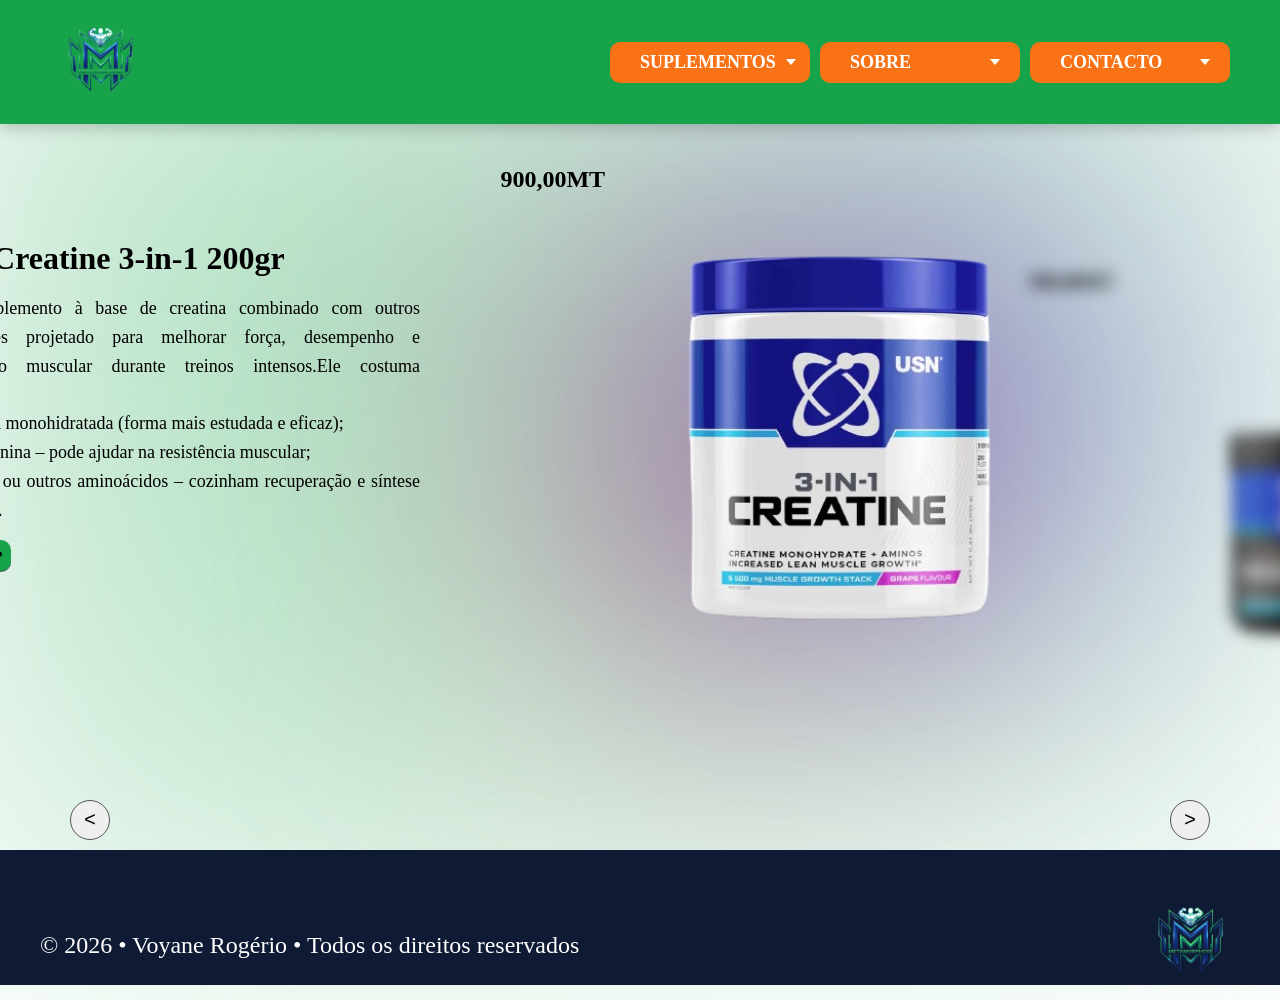
==== creatinas.html @ 6c19fd36 "Criação do website da loja de venda de suplementos METAMORPHOSE" ====
<!DOCTYPE html>
<html lang="en">
<head>
    <meta charset="UTF-8">
    <meta name="viewport" content="width=device-width, initial-scale=1.0">
    <link rel="stylesheet" href="css/style.css">
    <title>Creatinas</title>
</head>
<body>
    <nav class="container">
        <div class="logo">
            <a href="home.html">
                <img src="img/meta_logo-removebg-preview.png" alt="">
            </a>
        </div>
        <div class="menu-toggle" id="menu-toggle">
            <span></span>
            <span></span>
            <span></span>
        </div>
        <div class="dropdown-content" id="nav-menu">
            <button class="btn-back" id="btn-back">
                <img src="./img/arrow-left.png" alt="">
            </button>
            <div class="dropdown">
                <div class="select">
                    <span class="selected">SUPLEMENTOS</span>
                    <div class="caret"></div>
                </div>
                <ul class="menu">
                    <li><a href="hipercalóricos.html">HIPERCALÓRICOS</a></li>
                    <li><a href="proteinas.html">PROTEÍNAS</a></li>
                    <li><a href="creatinas.html">CREATINAS</a></li>
                    <li><a href="vitaminas.html">VITAMINAS</a></li>
                    <li><a href="termogenicos.html">TERMOGÊNICOS</a></li>
                </ul>
            </div>
            <div class="dropdown">
                <div class="select">
                    <span class="selected">SOBRE</span>
                    <div class="caret"></div>
                </div>
                <ul class="menu">
                    <li><a href="sobre.html#quem-somos">QUEM SOMOS</a></li>
                    <li><a href="sobre.html#missao">MISSÃO</a></li>
                    <li><a href="sobre.html#visao">VISÃO</a></li>
                    <li><a href="sobre.html#compromisso">COMPROMISSO</a></li>
                </ul>
            </div>
            <div class="dropdown">
                <div class="select">
                    <span class="selected">CONTACTO</span>
                    <div class="caret"></div>
                </div>
                <ul class="menu">
                    <li><a href="contacto.html">CONTACTO</a></li>
                    <li><a href="contacto.html">WHATSAPP</a></li>
                    
                </ul>
            </div>
        </div>
    </nav>
    <div class="carousel">
        <div class="list">
            <div class="item">
                <img src="img/creatineusn_200gr-removebg-preview.png" class="produto-img" alt="" loading="lazy">
                <p class="produto-preco">900,00MT</p>
                <div class="intro">
                    <div class="title">
                        Creatine Pure 200gr
                    </div>
                    <div class="des">
                        <p>É um suplemento de creatina monohidratada micronizada pura, usado para melhorar desempenho, força e recuperação em treinos intensos.<br/> Principais Benefícios:</p>
                        <ol>
                            <li>Aumenta a energia disponível nos músculos para exercícios curtos e intensos, como séries de musculação;</li>
                            <li>Melhora a força e potência muscular;</li>
                            <li>Pode acelerar a recuperação entre séries e treinos;</li>
                            <li>Facilita a síntese proteica quando combinada com treino e alimentos ricos em proteína.</li>
                        </ol>
                    </div>
                    <button class="seeMore">
                        See more &#8599
                    </button>
                </div>
                <div class="detail">
                    <div class="title">
                        Creatine Pure 200gr
                    </div>
                    <div class="detail-scroll">
                        <div class="des">
                            <p>É um suplemento de creatina monohidratada micronizada pura, usado para melhorar desempenho, força e recuperação em treinos intensos.<br/> Principais Benefícios:</p>
                            <ol>
                                <li>Aumenta a energia disponível nos músculos para exercícios curtos e intensos, como séries de musculação;</li>
                                <li>Melhora a força e potência muscular;</li>
                                <li>Pode acelerar a recuperação entre séries e treinos;</li>
                                <li>Facilita a síntese proteica quando combinada com treino e alimentos ricos em proteína.</li>
                            </ol>
                        </div>
                        <div class="specifications">
                            <div>
                                <h4>Como é usado</h4>
                                <p>Uso diário normal (mais comum):</p>
                                <ol>
                                    <li>3 a 5 gramas por dia;</li>
                                    <li>Misturar em 200–250 ml de água;</li>
                                    <li>Tomar 1 vez ao dia;</li>
                                </ol>
                                <p><strong>Melhor momento:</strong></p>
                                <ol>
                                    <li>Após o treino;</li>
                                    <li>Ou entre refeições para aumentar calorias.</li>
                                </ol>
                            </div>
                            <div>
                                <h4>Fase de carga (opcional)</h4>
                                <p>
                                    Algumas pessoas fazem:
                                </p>
                                <ol>
                                    <li>20 g por dia (dividido em 4 doses de 5 g) por 5–7 dias;</li>
                                </ol>
                                <p>
                                    Depois:
                                </p>
                                <ol>
                                    <li>
                                        3–5 g por dia para manutenção;
                                    </li>
                                </ol>
                            </div>
                            <div>
                                <h4>Importante saber</h4>
                                <ol>
                                    <li>Beba bastante água durante o dia.</li>
                                    <li>Não precisa misturar com açúcar obrigatoriamente.</li>
                                    <li>Pode tomar junto com whey protein.</li>
                                    <li>Não precisa fazer “ciclos” obrigatoriamente.</li>
                                </ol>
                            </div>
                        </div>
                    </div>
                    <div class="checkout">
                        <button onclick="addToCart(this)">Add to Cart</button>
                    </div>
                </div>
            </div>

            <div class="item">
                <img src="img/creatine3in1_200gr-removebg-preview.png" alt=""loading="lazy">
                <p class="produto-preco">900,00MT</p>
                <div class="intro">
                    <div class="title">
                        USN Creatine 3-in-1 200gr
                    </div>
                    <div class="des">
                        <p>É um suplemento à base de creatina combinado com outros ingredientes projetado para melhorar força, desempenho e recuperação muscular durante treinos intensos.Ele costuma combinar:</p>
                        <ol>
                            <li>Creatina monohidratada (forma mais estudada e eficaz);</li>
                            <li>Beta-alanina – pode ajudar na resistência muscular;</li>
                            <li>BCAAs ou outros aminoácidos – cozinham recuperação e síntese proteica.</li>
                        </ol>
                    </div>
                    <button class="seeMore">
                        See more &#8599
                    </button>
                </div>
                <div class="detail">
                    <div class="title">
                        USN Creatine 3-in-1 200gr
                    </div>
                    <div class="detail-scroll">
                        <div class="des">
                        <p>É um suplemento à base de creatina combinado com outros ingredientes projetado para melhorar força, desempenho e recuperação muscular durante treinos intensos.Ele costuma combinar:</p>
                        <ol>
                            <li>Creatina monohidratada (forma mais estudada e eficaz);</li>
                            <li>Beta-alanina – pode ajudar na resistência muscular;</li>
                            <li>BCAAs ou outros aminoácidos – cozinham recuperação e síntese proteica.</li>
                        </ol>
                    </div>
                    <div class="specifications">
                        <div>
                            <h4>Principais efeitos esperados</h4>
                            <ol>
                                <li>Aumento de força e potência;</li>
                                <li>Mais resistência muscular;</li>
                                <li>Recuperação mais rápida;</li>
                                <li>Suporte à massa muscular;</li>
                            </ol>
                        </div>
                        <div>
                            <h4>Como é usado</h4>
                            <p> Dose típica:</p>
                            <ol>
                                <li>1 scoop (~5 g) por dia;</li>
                                <li>Misturar com 200–300 ml de água;</li>
                                <li>Pode tomar a qualquer hora do dia se preferir.</li>
                            </ol>
                        </div>
                        <div>
                            <h4>Importante saber</h4>
                            <ol>
                                <li>Beba bastante água durante o dia — creatina puxa água para os músculos.</li>
                                <li>Não precisa misturar com alimentos açucarados.</li>
                                <li>Pode ser tomada junto com whey ou outras proteínas.</li>
                                <li>Resultados aparecem por consistência no uso + treino adequado.</li>
                            </ol>
                        </div>
                    </div>
                    </div>
                    <div class="checkout">
                        <button onclick="addToCart('Fast Grow Anabolic 4KG', 3750)">Add to Cart</button>
                    </div>
                </div>
            </div>
            <div class="item">
                <img src="img/creatinetransport_650gr-removebg-preview.png" alt=""loading="lazy">
                <p class="produto-preco">900,00MT</p>
                <div class="intro">
                    <div class="title">
                        Creatine Transport 650gr
                    </div>
                    <div class="des">
                        <p>É um suplemento de creatina avançado com carboidratos e aminoácidos projetado para melhorar desempenho muscular, força e energia durante treinos intensos.<br/> Serve para:</p>
                        <ol>
                            <li>Aumentar a força e potência;</li>
                            <li>Melhora desempenho no treino;</li>
                            <li>Recuperação acelerada entre séries;</li>
                            <li>Reposição de energia;</li>
                            <li>Suporte ao ganho de massa magra.</li>
                        </ol>
                    </div>
                    <button class="seeMore">
                        See more &#8599
                    </button>
                </div>
                <div class="detail">
                    <div class="title">
                        Creatine Transport 650gr
                    </div>
                    <div class="detail-scroll">
                        <div class="des">
                       <p>É um suplemento de creatina avançado com carboidratos e aminoácidos projetado para melhorar desempenho muscular, força e energia durante treinos intensos.<br/> Serve para:</p>
                        <ol>
                            <li>Aumentar a força e potência;</li>
                            <li>Melhora desempenho no treino;</li>
                            <li>Recuperação acelerada entre séries;</li>
                            <li>Reposição de energia;</li>
                            <li>Suporte ao ganho de massa magra.</li>
                        </ol>
                    </div>
                    <div class="specifications">
                        <div>
                            <p>Composição típica:</p>
                            <ol>
                                <li>Creatina Monohidratada: forma de creatina muito estudada, ajuda a aumentar a energia armazenada nos músculos;</li>
                                <li>Carboidratos: fornecem energia rápida e podem melhorar o transporte de creatina para os músculos;</li>
                                <li>Aminoácidos (como BCAAs): ajudam na recuperação e síntese de proteína muscular;</li>
                                <li>Eletrólitos e micronutrientes: ajudam com hidratação e função muscular;</li>
                                <li>Aromatizantes e adoçantes: para sabor.</li>
                            </ol>
                        </div>
                        <div>
                            <h4>Como é usado</h4>
                            <ol>
                              
                                <li>2 scoops (~43 g) por dose;</li>
                                <li>Misture com 300–350 ml de água fria;</li>
                               
                            </ol>
                        </div>
                        <div>
                            <h4>Importante saber</h4>
                            <ol>
                                <li>Hidratação - Beba água suficiente durante o dia — creatina “puxa” água para as células musculares.</li>
                                <li>Quem deve ter cuidado 
                                    <br/>Pessoas com problemas renais ou hepáticos devem consultar um médico antes de usar;<br/>
                                    Se já faz uso de medicamentos, confirme com um profissional de saúde.</li>
                            </ol>
                        </div>
                    </div>
                    </div>
                    <div class="checkout">
                        <button>ADD TO CART</button>
                    </div>
                </div>
            </div>
            <div class="item">
                <img src="img/creatinenutritech_300gr-removebg-preview.png" alt=""loading="lazy">
                <p class="produto-preco">1400,00MT</p>
                <div class="intro">
                    <div class="title">
                        Nutritech Creatine Monohydrate 300gr
                    </div>
                    <div class="des">
                        <p>É um suplemento de creatina monohidratada usado por pessoas que treinam regularmente e querem melhorar força e desempenho. Serve para:</p>
                        <ol>
                            <li>Aumentar força e potência muscular – ajuda a produzir energia rápida em exercícios intensos;</li>
                            <li>Melhora desempenho em treinos curtos e explosivos (como séries de musculação) ao elevar os níveis de fosfocreatina nos músculos;</li>
                            <li>Acelera recuperação entre séries e treinos pesados;</li>
                            <li>Apoia aumento de massa magra quando combinado com dieta e treino adequado;</li>
                            <li>Pode aumentar resistência e explosão muscular em atividades intensas.</li>
                        </ol>
                    </div>
                    <button class="seeMore">
                        See more &#8599
                    </button>
                </div>
                <div class="detail">
                    <div class="title">
                        Nutritech Creatine Monohydrate 300gr
                    </div>
                    <div class="detail-scroll">
                        <div class="des">
                             <p>É um suplemento de creatina monohidratada usado por pessoas que treinam regularmente e querem melhorar força e desempenho. Serve para:</p>
                            <ol>
                                <li>Aumentar força e potência muscular – ajuda a produzir energia rápida em exercícios intensos;</li>
                                <li>Melhora desempenho em treinos curtos e explosivos (como séries de musculação) ao elevar os níveis de fosfocreatina nos músculos;</li>
                                <li>Acelera recuperação entre séries e treinos pesados;</li>
                                <li>Apoia aumento de massa magra quando combinado com dieta e treino adequado;</li>
                                <li>Pode aumentar resistência e explosão muscular em atividades intensas.</li>
                            </ol>
                        </div>
                        <div class="specifications">
                            <div>
                                <h4>Composição Típica</h4>
                                <ol>
                                    <li>Creatina Monohidratada micronizada (~5 g por porção) — forma de creatina muito estudada, dissolução rápida em água e fácil absorção pelo corpo;</li>
                                    <li>Sem sabor (sem açúcares, sem carboidratos e quase sem calorias);</li>
                                </ol>
                            </div>
                            <div>
                                <h4>Como é usado</h4>
                                <ol>
                                
                                    <li>1 scoop (~5 g) por dia — geralmente 1 a 2 vezes por dia se estiver fazendo carga ou manutenção;</li>
                                </ol>
                                <p>Saturação:</p>
                                <li>20–25 g por dia (5 doses de 5 g) por 5–7 dias;</li>
                                <li>Depois passam para 5 g por dia como manutenção;</li>
                                <li>Mas isso não é obrigatório — 5 g diários já funciona bem</li>
                            </div>
                            <div>
                                <h4>Importante saber</h4>
                                <ol>
                                    <li>Hidrate-se bem durante o dia — a creatina puxa água para os músculos, e isso é normal;</li>
                                    <li>Pode ser misturada com água, suco ou shake;</li>
                                    <li>Não contém açúcar ou calorias extras;</li>
                                    <li>Pode ser usada por iniciantes e avançados, desde que combinada com treino e alimentação.</li>
                                </ol>
                            </div>
                        </div>
                    </div>
                    <div class="checkout">
                        <button>ADD TO CART</button>
                    </div>
                </div>
            </div>
            <div class="item">
                <img src="img/ssacreatine200gr-removebg-preview.png" alt=""loading="lazy">
                <p class="produto-preco">900,00MT</p>
                <div class="intro">
                    <div class="title">
                        SSA Creatine Supreme 200gr
                    </div>
                    <div class="des">
                        <p>É um suplemento de creatina monohidratada micronizada em pó. A creatina é um dos suplementos mais estudados e eficazes para quem faz exercícios intensos, especialmente musculação e treinos explosivos.<br/> Serve para:</p>
                        <ol>
                            <li>Aumentar a força e potência;</li>
                            <li>Melhora desempenho;</li>
                            <li>Recuperação mais rápida;</li>
                            <li>Efeitos consistentes com uso contínuo;</li>
                            <li>Maior massa magra.</li>
                        </ol>
                    </div>
                    <button class="seeMore">
                        See more &#8599
                    </button>
                </div>
                <div class="detail">
                    <div class="title">
                        SSA Creatine Supreme 200gr
                    </div>
                    <div class="detail-scroll">
                        <div class="des">
                             <p>É um suplemento de creatina monohidratada micronizada em pó. A creatina é um dos suplementos mais estudados e eficazes para quem faz exercícios intensos, especialmente musculação e treinos explosivos.<br/> Serve para:</p>
                            <ol>
                                <li>Aumentar a força e potência;</li>
                                <li>Melhora desempenho;</li>
                                <li>Recuperação mais rápida;</li>
                                <li>Efeitos consistentes com uso contínuo;</li>
                                <li>Maior massa magra.</li>
                            </ol>
                        </div>
                        <div class="specifications">
                            <div>
                                <p>Composição Típica:</p>
                                <ol>
                                    <li>Creatina monohidratada micronizada (~5 g)<br/>;</li>   
                                </ol>
                            </div>
                            <div>
                                <h4>Como é usado</h4>
                                <ol>
                                    <li>Dose diária recomendada - 5gr por dia (1 scoop);</li>
                                    <li>Misture com 200–300 ml de água ou outra bebida;</li>
                                    <li>Após o treino – ajuda recuperação;</li>
                                    <li>Antes do treino – pode dar energia extra;</li>
                                </ol>
                            </div>
                            <div>
                                <h4>Importante saber</h4>
                                <ol>
                                    <li>Hidrate-se bem! A creatina puxa água para dentro das células musculares — beber água suficiente é essencial;</li>
                                    <li>Pode ser misturada com água ou suco;</li>
                                    <li>Não contém calorias extras, açúcar ou carboidratos;</li>
                                    <li>Os efeitos dependem de treino, alimentação e uso regular — não é “milagroso”.</li>
                                </ol>
                            </div>
                        </div>
                    </div>
                    <div class="checkout">
                        <button>ADD TO CART</button>
                    </div>
                </div>
            </div>
        </div>
        <div class="arrows">
            <button id="prev">&lt;</button>
            <button id="back">Go Back &#8599</button>
            <button id="next">&gt;</button>
        </div>
    </div>
    <footer class="footer">
        <div class="footer-content">
            <div class="footer-text">
                © 2026 • Voyane Rogério • Todos os direitos reservados
            </div>

            <div class="footer-logo">
                <img src="./img/meta_logo-removebg-preview.png" alt="">
            </div>
        </div>
    </footer> 
    <script src="JS/script.js"></script>
</body>
</html>
---- css/style.css ----
@font-face{
    font-family: 'gladies';
    src: url('../fonts-gladies/gladies-regular.ttf') format('truetype');
}

*{
    margin: 0;
    padding: 0;
    box-sizing: border-box;   
}
 
html {
    scroll-behavior: smooth;
}


body{
    overflow-x: hidden;
}

body::before{
    content: '';
    position: fixed;
    inset: 0;
    z-index: -1;

    background: linear-gradient(135deg, #16a34a 0%,#ffffff 50%,#223FAD 100%);

    background-size: 300% 300%; /* ESSENCIAL */
    filter: blur(150px);
    opacity: 0.4;
    animation: gradientMove 10s ease infinite;
}

@keyframes gradientMove{
    0%{
        background-position: 0% 50%;
    }
    50%{
        background-position: 100% 50%;
    }
    100%{
        background-position: 0% 50%;
    }
}


.container{
    position: fixed;
    top: 0;
    left: 0;
    width: 100%;
    z-index: 1000;
    box-shadow: 0 4px 15px rgba(0,0,0,0.2);
    display: flex;
    align-items: center;
    justify-content: space-between;
    padding: 10px 50px;
    background-color: #16a34a;
    
}

.logo{

    display: flex;
    align-items: center;
    gap: 20px;
    animation: spin 10s linear infinite ;
    transform-style: preserve-3d;
}
.logo a{
    cursor: pointer;
}

.logo a img{
    width: 100px;
}
.logo h2{
    cursor: pointer;
    font-family: 'gladies', sans-serif;
    font-size: 28px;
}   
    
@keyframes spin{
    from{
        transform: rotateY(0deg);
    }
     to{
        transform: rotateY(360deg);
    }
}    

/*---------------------menu-toggle--------------------------*/
.menu-toggle{
    display: none;
    flex-direction: column;
    gap: 5px;
    cursor: pointer;
}
.menu-toggle span{
    width: 28px;
    height: 3px;
    background-color: #fff;
    transition: 0.6s;
}
.menu-toggle.active span:nth-child(1){
    transform: rotate(45deg) translate(5px, 5px);
}
.menu-toggle.active span:nth-child(2){
    opacity: 0;
}
.menu-toggle.active span:nth-child(3){
    transform: rotate(-45deg)  translate(-5px, -6px);
}

/*---------------------Dropdown---------------------*/
.dropdown-content{
    display: flex;
    gap: 10px;
}
.btn-back{
    display: none; /* escondido por padrão */
    color: #16a34a;
    border: none;
    padding: 10px 20px;
    border-radius: 5px;
    cursor: pointer;
    font-weight: bold;
    transition: 0.3s;
    position: absolute;
    
}
.btn-back img{
    width: 20px;
}
.btn-back img:hover{
    transform: scale(1.05);
}
.dropdown{
    position: relative;
    width: 200px;
    
}
.select{
   background-color: #F97316;
   display: flex;
   align-items: center;
   justify-content: space-between;
   border-radius: 10px;
   padding: 10px 20px;
   cursor: pointer;
   transition: background-color 1s;
    text-align: center;
}
.select:hover{
    background-color: #16a34a;
    color: #020617;
    transform: scale(1.05);
}
.selected{
    padding: 0 10px;
    font-size: 18px;
    color: #fff;
    font-weight: bold;
    text-align: center;
}
.caret{
    width: 0;
    height: 0;
    border-left: 5px solid transparent;
    border-right: 5px solid transparent;
    border-top: 6px solid #Ffff;
    transition: transform 0.3s ease;
}
.caret.rotate{
    transform: rotate(180deg);
}
.menu{
    list-style: none;
    padding: 8px;
    background-color: #fff;
    border-radius: 5px;
    color: #020617;
    font-weight: bold;
    text-align: center;
    position: absolute;
    top: 50px;
    left: 0;
    width: 100%;
    transform: translateY(-10px);
    opacity: 0;
    visibility: hidden;
    transition: opacity 3s ease, transform 0.6s ease;
    z-index: 100;
}
.menu-open{
    opacity: 1;
    visibility: visible;
    transform:translateY(0);
    box-shadow: 0 10px 25px rgba(0,0,0,0.2);
}
.menu li{
    padding: 10px;
    margin: 4px 0;
    cursor: pointer;
    border-radius: 10px;
}
.menu li a{
    text-decoration: none;
    color: #020617;
}
.menu li:hover{
    background-color: #F97316;
    color: #fff;
}
/* ---------------- RESPONSIVO 1024px ---------------- */

@media(max-width:1024px){
    .dropdown{
        width: 160px;
    }
}

/* ---------------- RESPONSIVO 768px ---------------- */

@media(max-width:768px){

    .menu-toggle{
        display: flex;
    }

    .dropdown-content{
        position: fixed;
        top: 0;
        right: -100%;
        height: 100vh;
        width: 260px;
        background-color: #16a34a;
        flex-direction: column;
        align-items: center;
        justify-content: space-evenly;
        gap: 30px;
        transition: 0.4s ease;
        z-index: 999;
        line-height: 0.4;
    }

    .dropdown-content.active .btn-back{
        display: block;
        position: absolute;
        top: 40px;
        right: 40px;
    }

    .dropdown-content.active{
        right: 0;
    }

    .dropdown{
        width: 180px;
    }

    .container{
        padding: 15px 25px;
        justify-content: space-between;
    }
    .select{
        justify-content: center;
    }
    .selected{
        font-size: 16px;
        padding: 5px 10px;
    }
     .menu li a{
        font-size: 16px;
    }

}

/* ---------------- RESPONSIVO 450px ---------------- */

@media(max-width:450px){

    .logo h2{
        font-size: 16px;
    }

    .logo img{
        width: 70px;
    }

    .dropdown-content{
        width: 50%;
        justify-content: space-evenly;
        align-items: center;
        line-height: 0.4;
    }
    .dropdown{
        width: 150px;
    }
    .select{
        justify-content: center;
    }
    .selected{
        font-size: 14px;
        padding: 5px 10px;
        margin: 0 auto;
        font-weight: bold;
    }
    .menu li a{
        font-size: 14px;
    }

}
/*----------------------------------------------------*/
:root{
    --item1-transform: translate(120%, 30%) scale(0.3);
    --item1-filter: blur(30px);
    --item1-zIndex: 11;
    --item1-opacity: 0;
    
    --item2-transform: translate(0, 0);
    --item2-filter: blur(0);
    --item2-zIndex: 10;
    --item2-opacity: 1;

    --item3-transform: translate(50%, 10%) scale(0.8);
    --item3-filter: blur(10px);
    --item3-zIndex: 9;
    --item3-opacity: 1;

    --item4-transform: translate(90%, 20%) scale(0.5);
    --item4-filter: blur(30px);
    --item4-zIndex: 8;
    --item4-opacity: 1;

    --item5-transform: translate(120%, 30%) scale(0.3);
    --item5-filter: blur(40px);
    --item5-zIndex: 7;
    --item5-opacity: 0;
}

.carousel{
    position: relative;
    margin-top: 50px ;
    height: 800px;
    overflow: hidden;
}
 .list{
    position: absolute;
    top: 0;
    left: 50%;
    width: 1140px;
    max-width: 90%;
    transform: translateX(-50%);
    height: 80%;
}
.item{
    position: absolute;
    left: 0;
    top: 0;
    width: 90%;
    height: 100%;
    font-size: 16px;
}
.item img{
    width: 50%;
    position: absolute;
    right: 0;
    top: 60%;
    transform: translateY(-50%);
}
.item .produto-preco{
    font-size: 24px;
    font-weight: bold;
    padding: 20px;
    position: absolute;
    top: 15%;
    left: 40%;
}
.detail{
    opacity: 0;
    pointer-events: none;
    padding: 20px;
}
.detail-scroll{
    flex: 1;
    overflow-y: auto;
    padding: 15px;
}
.detail-scroll::-webkit-scrollbar{
    width: 6px;
}

.detail-scroll::-webkit-scrollbar-thumb{
    background: transparent;
}

.intro{
    position: absolute;
    top: 30%;
    left: 0;
    transform: translateX(-30%);
    width: 500px;
    opacity: 0;
    pointer-events: none;
}
.item:nth-child(2) .intro{
    opacity: 1;
    pointer-events: auto;
    transition: opacity 0.8s;
}
.item:nth-child(n + 6){
    opacity: 0;
    pointer-events: none;
}
.item:nth-child(2){
    transform: var(--item2-transform);
    filter: var(--item2-filter);
    z-index: var(--item2-zIndex);
    opacity: var(--item2-opacity);
}
.item:nth-child(1){
    transform: var(--item1-transform);
    filter: var(--item1-filter);
    z-index: var(--item1-zIndex);
    opacity: var(--item1-opacity);
    pointer-events: none;
}
.item:nth-child(3){
    transform: var(--item3-transform);
    filter: var(--item3-filter);
    z-index: var(--item3-zIndex);
    opacity: var(--item3-opacity);
}
.item:nth-child(4){
    transform: var(--item4-transform);
    filter: var(--item4-filter);
    z-index: var(--item4-zIndex);
    opacity: var(--item4-opacity);
}
.item:nth-child(5){
 transform: var(--item5-transform);
    filter: var(--item5-filter);
    z-index: var(--item5-zIndex);
    opacity: var(--item5-opacity);
    pointer-events: none;
}

.arrows{
    position: absolute;
    bottom: 10px;
    width: 1140px;
    max-width: 90%;
    left: 50%;
    transform:  translateX(-50%);
    display: flex;
    justify-content: space-between;
    align-items: center;
}

.arrows #prev,
.arrows #next{
    width: 40px;
    height: 40px;
    border-radius: 50%;
    font-family: monospace;
    font-size: x-large;
    border: 1px solid #555;
    transition: 1s ease;
    cursor: pointer;
}
.arrows #prev:hover,
.arrows #next:hover{
    background-color: #16a34a;
    color: #fff;
}
.arrows #back{
    font-weight: bold;
    border: none;
    border-bottom: 1px solid #555 ;
    letter-spacing: 2px;
    background-color: transparent;
    opacity: 0;
    pointer-events: none;
}
.title{
    line-height: 1;
    font-size: 2em;
    margin-bottom: 20px;
    font-weight: bold;
}
.topic{
    font-size: 4rem;
    font-weight: 500;
}
.des{
    font-size: 18px;
    text-align: justify;
    line-height: 1.6;
}

.des ol li{
    list-style-type: circle;
    margin-left: 20px;
}

.seeMore{
    cursor: pointer;
    background-color: #16a34a;
    border: none;
    border-bottom: 1px solid #555;
    font-weight: bold;
    margin-top: 1.2em;
    padding: 8px 8px;
    border-radius: 10px;
    transition: 1s ease;
}
.seeMore:hover{
    background-color: #020617;
    color: #fff;
}

.item:nth-child(2) .intro .title,
.item:nth-child(2) .intro .topic,
.item:nth-child(2) .intro .des,
.item:nth-child(2) .intro .seeMore{
    opacity: 0;
    animation: showContent 0.5s 0.7s ease-in-out 1 forwards ;
}
@keyframes showContent{
    from{
        transform: translateY(50px);
        filter: blur(30px);
    }
    to{
        transform: translateY(0);
        filter: blur(0);
        opacity: 1;
    }
}
.item:nth-child(2) .intro .topic{
    animation-delay: 0.9s;
}
.item:nth-child(2) .intro .des{
    animation-delay: 1.1s;
}
.item:nth-child(2) .intro .seeMore{
    animation-delay: 1.3s;
}

.carousel.next .list .item:nth-child(1){
    animation: positionItem2 0.5s ease-in-out 1 forwards ;
}
@keyframes positionItem2{
    from{
        transform: var(--item2-transform);
        filter: var(--item2-filter);
        z-index: var(--item2-zIndex);
        opacity: var(--item2-opacity);
    }
}
.carousel.next .list .item:nth-child(2){
    animation: positionItem3 0.7s ease-in-out 1 forwards ;
}
@keyframes positionItem3{
    from{
        transform: var(--item3-transform);
        filter: var(--item3-filter);
        z-index: var(--item3-zIndex);
        opacity: var(--item3-opacity);
    }
}

.carousel.next .list .item:nth-child(3){
    animation: positionItem4 0.9s ease-in-out 1 forwards ;
}
@keyframes positionItem4{
    from{
        transform: var(--item4-transform);
        filter: var(--item4-filter);
        z-index: var(--item4-zIndex);
        opacity: var(--item4-opacity);
    }
}

.carousel.next .list .item:nth-child(4){
    animation: positionItem5 1.1s ease-in-out 1 forwards ;
}
@keyframes positionItem5{
    from{
        transform: var(--item5-transform);
        filter: var(--item5-filter);
        z-index: var(--item5-zIndex);
        opacity: var(--item5-opacity);
    }
}

/*----------------effect prev -------------------*/
.carousel.prev .list .item:nth-child(2){
    animation: positionItem1 0.5s ease-in-out 1 forwards ;
}
@keyframes positionItem1{
    from{
        transform: var(--item1-transform);
        filter: var(--item1-filter);
        z-index: var(--item1-zIndex);
        opacity: var(--item1-opacity);
    }
}
.carousel.prev .list .item:nth-child(3){
    animation: positionItem2 0.7s ease-in-out 1 forwards ;
}
.carousel.prev .list .item:nth-child(4){
    animation: positionItem3 0.9s ease-in-out 1 forwards ;
}

.carousel.prev .list .item:nth-child(5){
    animation: positionItem4 1.1s ease-in-out 1 forwards ;
}

/*__-----------------------Details effect ------------------------*/
.carousel .list .item{
    transition: left 0.5s, opacity 0.5s, width 0.5s;
}

.carousel.showDetail .list .item:nth-child(3),
.carousel.showDetail .list .item:nth-child(4){
    left: 100%;
    opacity: 0;
    pointer-events: none;
}
.carousel.showDetail .list .item:nth-child(2){
    width: 100%;
}
.carousel.showDetail .list .item:nth-child(2) .intro{
    opacity: 0;
    pointer-events: none;
}
.carousel .list .item:nth-child(2){
    transition: right 0.5s;
}
.carousel.showDetail .list .item:nth-child(2) img{
    right: 50%;

}
.carousel.showDetail .list .item:nth-child(2) .detail{
    opacity: 1;
    pointer-events: auto;
    width: 50%;
    position: absolute;
    right: 0;
    top: 50%;
    transform: translateY(-50%);
    max-height: 90%;
    display: flex;
    flex-direction: column;
}

.carousel.showDetail .list .item .detail .title{
    padding-top: 40px;
    font-size: 2em;
    text-align: left;
}
.specifications h4{
    font-size: 24px;
    margin: 10px 0;
}
.specifications ol li{
    margin-left: 20px;
    list-style-type: square;
    font-size: 18px;
    line-height: 1.6;
}
.specifications p{
    font-size: 18px;
    line-height: 1.6;
}

.carousel.showDetail .list .item .des .specifications{
    display: flex;
    gap: 10px;
    width: 100%;
    border-top: 1px solid #5555;
}
.carousel.showDetail .list .item .detail .specifications div{
    text-align: justify;
    margin-bottom: 20px;
}

.carousel.showDetail .list .item .detail .checkout{
    background: transparent;
    margin: 15px;
}
.carousel.showDetail .list .item .detail .checkout button{
    font-size: 16px;
    padding: 5px 15px;
    border: none;
    border-radius: 10px;
    background: #223FAD;
    color: #fff;
    transition: 1s ease-in;
    font-family: 'gladies';
    font-weight: bold;
    letter-spacing: 2px;
    cursor: pointer;
}
.carousel.showDetail .list .item .detail .checkout button:hover{
    background: #16a34a;
    transform: scale(1.01);
}
.carousel.showDetail .list .item:nth-child(2) .detail .title,
.carousel.showDetail .list .item:nth-child(2) .detail .des,
.carousel.showDetail .list .item:nth-child(2) .detail .specifications,
.carousel.showDetail .list .item:nth-child(2) .detail .checkout{
    opacity: 0;
    animation: showContent 0.5s 1s ease-in-out 1 forwards;
}
.carousel.showDetail .list .item:nth-child(2) .detail .des{
    animation-delay: 1.2s;
}
.carousel.showDetail .list .item:nth-child(2) .detail .specifications{
    animation-delay: 1.4s;
}
.carousel.showDetail .list .item:nth-child(2) .detail .checkout{
    animation-delay: 1.4s;
}
.carousel.showDetail #next,
.carousel.showDetail #back{
    opacity: 0;
    pointer-events: none;
}
.carousel.showDetail #back{
    opacity: 1;
    pointer-events: auto;
}

.carousel.showDetail #back{
    background-color: #16a34a;
    padding: 10px 15px;
    border-radius: 10px;
    transition: 1s;
    border: none;
}
.carousel.showDetail #back:hover{
    background-color: #223FAD;
    color: #fff;
    transform: scale3d(1.05);
    
}

.carousel::before{
    width: 500px;
    height: 300px;
    content: '';
    background-image: linear-gradient(45deg, #dc422a, blue);
    position: absolute;
    z-index: -1;
    border-radius: 20% 30% 80% 10%;
    filter: blur(150px);
    top: 50%;
    left: 50%;
    transform: translate(-10%, -50%);
    transition: 1s;
    animation: gradientMove 8s ease infinite;
}
.carousel.showDetail::before{
    transform: translate(-100%, -50%) rotate(70deg );
}
@media screen and (max-width: 991px){
    .carousel .list .item{
        width: 90%;
    }
    .carousel .list .detail .specifications{
        overflow: auto;
    }
}
@media screen and (max-width: 768px) {
    .carousel .list .item{
        width: 100%;
        font-size: 10px;
    }
    .carousel{
        height: 600px;
    }
    .carousel .list{
        height: 100%;
    }
    .carousel .list .item .intro{
        width: 50%;
    }
    .carousel .list .item img{
        width: 40%;
    }
    .carousel.showDetail .list .item .detail .title{
        font-size: 2em;
    }
    .carousel.showDetail .list .item .detail .des{
        height: 100px;
        overflow: auto;
    }
    .carousel.showDetail .list .item .detail .checkout{
        display: flex;
        width: max-content;
        float: right;
    }
}
/*-----------Footer--------------------*/
/* ===== FOOTER ===== */
.footer{
    background:#0f1a34;
    color:#fff;
    padding:40px 20px;
    height: 15vh;
}

.footer-content{
    max-width:1200px;
    margin:auto;
    display:flex;
    justify-content:space-between;
    align-items:center;
    gap:20px;
}

.footer-text{
    font-size:24px;
}

.footer-logo{
    font-size:40px;
    font-weight:bold;
}
.footer-logo img{
    width: 100px;
    animation: spin 10s linear infinite;
    transform-style: preserve-3d;
}
@media (max-width:1024px){

    .footer{
        padding:35px 20px;
    }

    .footer-content{
        max-width:900px;
        gap:30px;
    }

    .footer-logo img{
        width:80px;
    }

    .footer-text{
        font-size:20px;
    }
}
@media (max-width:768px){

    .footer{
        padding:30px 15px;
    }

    .footer-content{
        flex-direction:column;
        text-align:center;
        gap:25px;
    }

    .footer-logo img{
        width:70px;
        margin-top: -20px;
    }

    .footer-text{
        font-size:18px;
    }

    .social-icons{
        font-size:28px;
    }
}
@media (max-width:450px){

    .footer{
        padding:25px 10px;
    }

    .footer-content{
        gap:20px;
    }

    .footer-logo img{
        width:60px;
    }

    .footer-text{
        font-size:15px;
        line-height:1.4;
    }

    .social-icons{
        font-size:24px;
    }
}
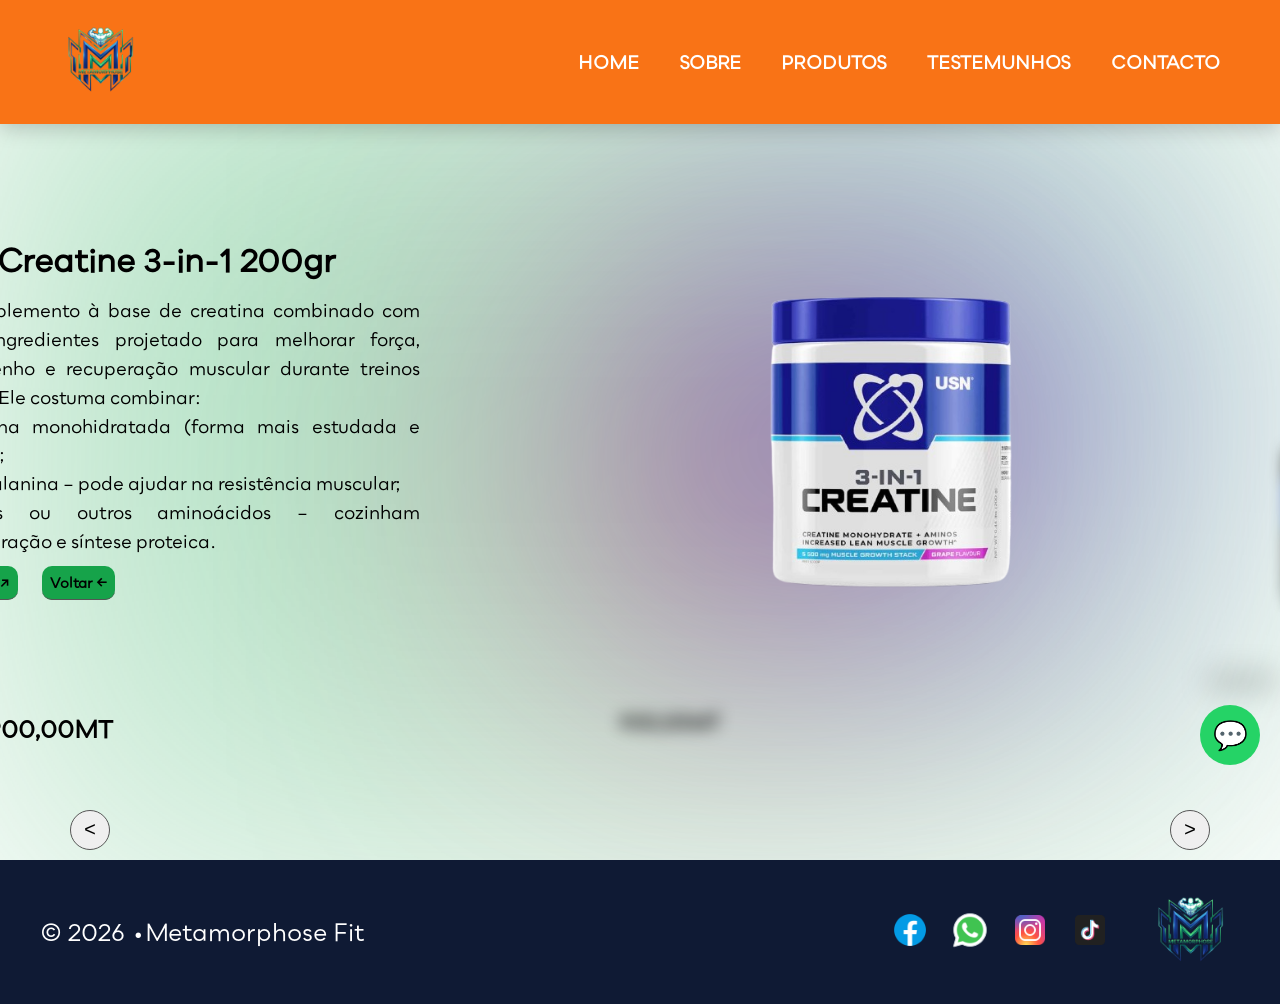
==== commit c40d3b66: "Atualização do website da loja de venda de suplementos METAMORPHOSE" ====
--- a/creatinas.html
+++ b/creatinas.html
@@ -7,58 +7,35 @@
     <title>Creatinas</title>
 </head>
 <body>
-    <nav class="container">
+     <!--Nav bar-->
+    <nav class="navbar">
         <div class="logo">
-            <a href="home.html">
-                <img src="img/meta_logo-removebg-preview.png" alt="">
+            <a href="index.html" class="nav-logo">
+                <img src="img/meta_logo-removebg-preview.png" alt="" class="nav-image">
             </a>
         </div>
-        <div class="menu-toggle" id="menu-toggle">
+        <div class="menu-bars" id="menu-bars">
             <span></span>
             <span></span>
             <span></span>
         </div>
-        <div class="dropdown-content" id="nav-menu">
-            <button class="btn-back" id="btn-back">
-                <img src="./img/arrow-left.png" alt="">
-            </button>
-            <div class="dropdown">
-                <div class="select">
-                    <span class="selected">SUPLEMENTOS</span>
-                    <div class="caret"></div>
-                </div>
-                <ul class="menu">
-                    <li><a href="hipercalóricos.html">HIPERCALÓRICOS</a></li>
-                    <li><a href="proteinas.html">PROTEÍNAS</a></li>
-                    <li><a href="creatinas.html">CREATINAS</a></li>
-                    <li><a href="vitaminas.html">VITAMINAS</a></li>
-                    <li><a href="termogenicos.html">TERMOGÊNICOS</a></li>
-                </ul>
-            </div>
-            <div class="dropdown">
-                <div class="select">
-                    <span class="selected">SOBRE</span>
-                    <div class="caret"></div>
-                </div>
-                <ul class="menu">
-                    <li><a href="sobre.html#quem-somos">QUEM SOMOS</a></li>
-                    <li><a href="sobre.html#missao">MISSÃO</a></li>
-                    <li><a href="sobre.html#visao">VISÃO</a></li>
-                    <li><a href="sobre.html#compromisso">COMPROMISSO</a></li>
-                </ul>
-            </div>
-            <div class="dropdown">
-                <div class="select">
-                    <span class="selected">CONTACTO</span>
-                    <div class="caret"></div>
-                </div>
-                <ul class="menu">
-                    <li><a href="contacto.html">CONTACTO</a></li>
-                    <li><a href="contacto.html">WHATSAPP</a></li>
-                    
-                </ul>
-            </div>
-        </div>
+        <ul class="nav-menu" id="nav-menu">
+            <li class="nav-item">
+                <a href="index.html" class="nav-link">HOME</a>
+            </li>
+            <li class="nav-item">
+                <a href="index.html#about-section" class="nav-link">SOBRE</a>
+            </li>
+            <li class="nav-item">
+                <a href="index.html#product-section" class="nav-link">PRODUTOS</a>
+            </li>
+            <li class="nav-item">
+                <a href="index.html#testimonials-section" class="nav-link">TESTEMUNHOS</a>
+            </li>
+            <li class="nav-item">
+                <a href="index.html#contact-section" class="nav-link">CONTACTO</a>
+            </li>
+        </ul>
     </nav>
     <div class="carousel">
         <div class="list">
@@ -79,8 +56,11 @@
                         </ol>
                     </div>
                     <button class="seeMore">
-                        See more &#8599
+                        Ver mais &#8599
                     </button>
+                    <a href="index.html#product-section" class="back_index">
+                        Voltar &#8592
+                    </a>
                 </div>
                 <div class="detail">
                     <div class="title">
@@ -161,8 +141,11 @@
                         </ol>
                     </div>
                     <button class="seeMore">
-                        See more &#8599
+                        Ver mais &#8599
                     </button>
+                    <a href="index.html#product-section" class="back_index">
+                        Voltar &#8592
+                    </a>
                 </div>
                 <div class="detail">
                     <div class="title">
@@ -230,8 +213,11 @@
                         </ol>
                     </div>
                     <button class="seeMore">
-                        See more &#8599
+                        Ver mais &#8599
                     </button>
+                    <a href="index.html#product-section" class="back_index">
+                        Voltar &#8592
+                    </a>
                 </div>
                 <div class="detail">
                     <div class="title">
@@ -297,13 +283,14 @@
                             <li>Aumentar força e potência muscular – ajuda a produzir energia rápida em exercícios intensos;</li>
                             <li>Melhora desempenho em treinos curtos e explosivos (como séries de musculação) ao elevar os níveis de fosfocreatina nos músculos;</li>
                             <li>Acelera recuperação entre séries e treinos pesados;</li>
-                            <li>Apoia aumento de massa magra quando combinado com dieta e treino adequado;</li>
-                            <li>Pode aumentar resistência e explosão muscular em atividades intensas.</li>
                         </ol>
                     </div>
                     <button class="seeMore">
-                        See more &#8599
+                        Ver mais &#8599
                     </button>
+                    <a href="index.html#product-section" class="back_index">
+                        Voltar &#8592
+                    </a>
                 </div>
                 <div class="detail">
                     <div class="title">
@@ -373,8 +360,11 @@
                         </ol>
                     </div>
                     <button class="seeMore">
-                        See more &#8599
+                        Ver mais &#8599
                     </button>
+                    <a href="index.html#product-section" class="back_index">
+                        Voltar &#8592
+                    </a>
                 </div>
                 <div class="detail">
                     <div class="title">
@@ -426,19 +416,48 @@
         </div>
         <div class="arrows">
             <button id="prev">&lt;</button>
-            <button id="back">Go Back &#8599</button>
+            <button id="back">Go Back &#8601</button>
             <button id="next">&gt;</button>
         </div>
     </div>
-    <footer class="footer">
+    <section class="chat-section">
+        <div class="chat-button" onclick="toggleChat()">
+            💬
+        </div>
+        <div class="chat-box" id="chatBox">            
+            <div class="chat-header">
+                Metamorphose Fit
+                <span onclick="toggleChat()">✖</span>
+            </div>
+            <div class="chat-body" id="chatBody">
+                <div class="bot-message">
+                    Olá 👋 Como podemos ajudar você hoje?
+                </div>
+            </div>
+            <div class="chat-footer">
+                <input type="text" id="chatInput" placeholder="Digite sua mensagem...">
+                <button onclick="sendMessage()">Enviar</button>
+            </div>
+        </div>
+    </section>
+     <footer class="footer">
         <div class="footer-content">
             <div class="footer-text">
-                © 2026 • Voyane Rogério • Todos os direitos reservados
-            </div>
+                © 2026 • Metamorphose Fit
+            </div>
+            <div class="footer-right">
+                <div class="social-icons">
+                    <a href="https://facebook.com"><img src="./img/icons8-facebook-novo-48.png" alt=""></a>
+                    <a href=""><img src="./img/icons8-whatsapp-48.png" alt=""></a>
+                    <a href="https://instagram.com"><img src="./img/icons8-instagram-48.png" alt=""></a>
+                    <a href="https://tiktok.com"><img src="./img/icons8-tik-tok-48.png" alt=""></a>
+                </div>
 
-            <div class="footer-logo">
-                <img src="./img/meta_logo-removebg-preview.png" alt="">
-            </div>
+                <div class="footer-logo">
+                    <img src="./img/meta_logo-removebg-preview.png" alt="">
+                </div>
+            </div>
+            
         </div>
     </footer> 
     <script src="JS/script.js"></script>
--- a/css/style.css
+++ b/css/style.css
@@ -1,32 +1,27 @@
 @font-face{
-    font-family: 'gladies';
-    src: url('../fonts-gladies/gladies-regular.ttf') format('truetype');
-}
-
+    font-family: 'bozon';
+    src: url('../bozon/ROHH\ \ Bozon\ Regular.otf') format('opentype');
+}
 *{
     margin: 0;
     padding: 0;
-    box-sizing: border-box;   
-}
- 
-html {
+    box-sizing: border-box;
+    text-decoration: none;
+}
+html{
     scroll-behavior: smooth;
 }
-
-
 body{
     overflow-x: hidden;
-}
-
+    font-family: 'bozon';
+}
 body::before{
     content: '';
     position: fixed;
     inset: 0;
     z-index: -1;
-
     background: linear-gradient(135deg, #16a34a 0%,#ffffff 50%,#223FAD 100%);
-
-    background-size: 300% 300%; /* ESSENCIAL */
+    background-size: 300% 300%; 
     filter: blur(150px);
     opacity: 0.4;
     animation: gradientMove 10s ease infinite;
@@ -43,275 +38,139 @@
         background-position: 0% 50%;
     }
 }
-
-
-.container{
+.navbar{
     position: fixed;
     top: 0;
     left: 0;
     width: 100%;
+    height: auto;
     z-index: 1000;
-    box-shadow: 0 4px 15px rgba(0,0,0,0.2);
     display: flex;
     align-items: center;
     justify-content: space-between;
     padding: 10px 50px;
-    background-color: #16a34a;
-    
-}
-
+    background-color: #F97316;
+    box-shadow:0 4px 20px rgba(0,0,0,0.2);
+}
 .logo{
-
-    display: flex;
-    align-items: center;
     gap: 20px;
-    animation: spin 10s linear infinite ;
+    animation: spin 10s linear infinite;
     transform-style: preserve-3d;
 }
-.logo a{
+.logo .nav-logo img{
+    width: 100px;
     cursor: pointer;
 }
-
-.logo a img{
-    width: 100px;
-}
-.logo h2{
-    cursor: pointer;
-    font-family: 'gladies', sans-serif;
-    font-size: 28px;
-}   
-    
 @keyframes spin{
     from{
         transform: rotateY(0deg);
-    }
-     to{
+    }to{
         transform: rotateY(360deg);
     }
-}    
-
-/*---------------------menu-toggle--------------------------*/
-.menu-toggle{
+}
+/*---------------Menu Bars-------------*/
+.menu-bars{
     display: none;
     flex-direction: column;
     gap: 5px;
-    cursor: pointer;
-}
-.menu-toggle span{
-    width: 28px;
-    height: 3px;
-    background-color: #fff;
-    transition: 0.6s;
-}
-.menu-toggle.active span:nth-child(1){
-    transform: rotate(45deg) translate(5px, 5px);
-}
-.menu-toggle.active span:nth-child(2){
+    cursor: pointer;   
+}
+.menu-bars span{
+    width: 30px;
+    height: 4px;
+    background-color: #040A0D;
+    transition: 0.5s ease-in-out;
+}
+.menu-bars.active span:nth-child(1){
+    top: 13px;
+    transform: rotate(-45deg);
+}
+
+.menu-bars.active span:nth-child(2){
     opacity: 0;
 }
-.menu-toggle.active span:nth-child(3){
-    transform: rotate(-45deg)  translate(-5px, -6px);
-}
-
-/*---------------------Dropdown---------------------*/
-.dropdown-content{
+
+.menu-bars.active span:nth-child(3){
+    bottom: auto;
+    top: 13px;
+    transform: rotate(45deg);
+}
+/*---------------Nav Menu--------------------*/
+.nav-menu{
     display: flex;
-    gap: 10px;
-}
-.btn-back{
-    display: none; /* escondido por padrão */
-    color: #16a34a;
-    border: none;
-    padding: 10px 20px;
-    border-radius: 5px;
-    cursor: pointer;
+    gap: 20px;
+    list-style: none;
+}
+.nav-menu .nav-link{
+    color: #fff;
+    font-size: 18px;
     font-weight: bold;
-    transition: 0.3s;
-    position: absolute;
-    
-}
-.btn-back img{
-    width: 20px;
-}
-.btn-back img:hover{
-    transform: scale(1.05);
-}
-.dropdown{
-    position: relative;
-    width: 200px;
-    
-}
-.select{
-   background-color: #F97316;
-   display: flex;
-   align-items: center;
-   justify-content: space-between;
-   border-radius: 10px;
-   padding: 10px 20px;
-   cursor: pointer;
-   transition: background-color 1s;
-    text-align: center;
-}
-.select:hover{
+    border-radius: 10px;
+    transition: .6s ease;
+    padding: 10px;
+}
+.nav-menu .nav-link:hover{
     background-color: #16a34a;
-    color: #020617;
-    transform: scale(1.05);
-}
-.selected{
-    padding: 0 10px;
-    font-size: 18px;
-    color: #fff;
-    font-weight: bold;
-    text-align: center;
-}
-.caret{
-    width: 0;
-    height: 0;
-    border-left: 5px solid transparent;
-    border-right: 5px solid transparent;
-    border-top: 6px solid #Ffff;
-    transition: transform 0.3s ease;
-}
-.caret.rotate{
-    transform: rotate(180deg);
-}
-.menu{
-    list-style: none;
-    padding: 8px;
-    background-color: #fff;
-    border-radius: 5px;
-    color: #020617;
-    font-weight: bold;
-    text-align: center;
-    position: absolute;
-    top: 50px;
-    left: 0;
-    width: 100%;
-    transform: translateY(-10px);
-    opacity: 0;
-    visibility: hidden;
-    transition: opacity 3s ease, transform 0.6s ease;
-    z-index: 100;
-}
-.menu-open{
-    opacity: 1;
-    visibility: visible;
-    transform:translateY(0);
-    box-shadow: 0 10px 25px rgba(0,0,0,0.2);
-}
-.menu li{
-    padding: 10px;
-    margin: 4px 0;
-    cursor: pointer;
-    border-radius: 10px;
-}
-.menu li a{
-    text-decoration: none;
-    color: #020617;
-}
-.menu li:hover{
-    background-color: #F97316;
-    color: #fff;
-}
-/* ---------------- RESPONSIVO 1024px ---------------- */
-
-@media(max-width:1024px){
-    .dropdown{
-        width: 160px;
-    }
-}
-
-/* ---------------- RESPONSIVO 768px ---------------- */
-
-@media(max-width:768px){
-
-    .menu-toggle{
+    color: #F97316;
+}
+.nav-menu.active{
+    right: 0;
+}
+/* ================= 1024px ================= */
+@media (max-width:1024px){
+    .navbar{
+        padding: 10px 30px;
+    }
+    .nav-menu{
+        gap: 16px;
+    }
+    .nav-menu .nav-link{
+        font-size: 16px;
+    }
+}
+/* ================= 768px ================= */
+@media (max-width:768px){
+    .menu-bars{
         display: flex;
-    }
-
-    .dropdown-content{
+
+    }
+    .nav-menu{
         position: fixed;
-        top: 0;
+        top: 14%;
         right: -100%;
-        height: 100vh;
-        width: 260px;
-        background-color: #16a34a;
+        width: 60%;
+        height: calc(100vh - 80px);
+
+        background-color: #F97316;
+
         flex-direction: column;
         align-items: center;
-        justify-content: space-evenly;
+        justify-content: center;
         gap: 30px;
-        transition: 0.4s ease;
-        z-index: 999;
-        line-height: 0.4;
-    }
-
-    .dropdown-content.active .btn-back{
-        display: block;
-        position: absolute;
-        top: 40px;
-        right: 40px;
-    }
-
-    .dropdown-content.active{
-        right: 0;
-    }
-
-    .dropdown{
-        width: 180px;
-    }
-
-    .container{
-        padding: 15px 25px;
-        justify-content: space-between;
-    }
-    .select{
-        justify-content: center;
-    }
-    .selected{
-        font-size: 16px;
-        padding: 5px 10px;
-    }
-     .menu li a{
-        font-size: 16px;
-    }
-
-}
-
-/* ---------------- RESPONSIVO 450px ---------------- */
-
-@media(max-width:450px){
-
-    .logo h2{
-        font-size: 16px;
-    }
-
-    .logo img{
-        width: 70px;
-    }
-
-    .dropdown-content{
-        width: 50%;
-        justify-content: space-evenly;
-        align-items: center;
-        line-height: 0.4;
-    }
-    .dropdown{
-        width: 150px;
-    }
-    .select{
-        justify-content: center;
-    }
-    .selected{
-        font-size: 14px;
-        padding: 5px 10px;
-        margin: 0 auto;
-        font-weight: bold;
-    }
-    .menu li a{
-        font-size: 14px;
-    }
-
-}
+
+        transition: 0.4s ease-in-out;
+    }
+    .nav-menu .nav-link{
+        font-size: 22px;
+    }
+}
+/* ================= 450px ================= */
+@media (max-width:450px){
+    .navbar{
+        padding: 10px 20px;
+        background-color: #16a34a;
+    }
+        .nav-menu{
+        width: 100%;
+    }
+    .logo .nav-logo img{
+        width: 100px;
+    }
+    .nav-menu .nav-link{
+        font-size: 20px;
+    }
+}
+
 /*----------------------------------------------------*/
 :root{
     --item1-transform: translate(120%, 30%) scale(0.3);
@@ -343,7 +202,7 @@
 .carousel{
     position: relative;
     margin-top: 50px ;
-    height: 800px;
+    height: 90vh;
     overflow: hidden;
 }
  .list{
@@ -364,7 +223,7 @@
     font-size: 16px;
 }
 .item img{
-    width: 50%;
+    width: 40%;
     position: absolute;
     right: 0;
     top: 60%;
@@ -375,8 +234,8 @@
     font-weight: bold;
     padding: 20px;
     position: absolute;
-    top: 15%;
-    left: 40%;
+    bottom: -10%;
+    left: -10%;
 }
 .detail{
     opacity: 0;
@@ -505,19 +364,24 @@
     margin-left: 20px;
 }
 
-.seeMore{
+.seeMore, 
+.back_index{
+    font-family: 'bozon';
+    font-size:14px;
+    font-weight: bold;
     cursor: pointer;
     background-color: #16a34a;
     border: none;
     border-bottom: 1px solid #555;
-    font-weight: bold;
-    margin-top: 1.2em;
+    margin: 10px;
     padding: 8px 8px;
     border-radius: 10px;
     transition: 1s ease;
-}
-.seeMore:hover{
-    background-color: #020617;
+    color: #000;
+}
+.seeMore:hover, 
+.back_index:hover{
+    background-color: #F97316;
     color: #fff;
 }
 
@@ -767,51 +631,273 @@
 .carousel.showDetail::before{
     transform: translate(-100%, -50%) rotate(70deg );
 }
-@media screen and (max-width: 991px){
+@media screen and (max-width: 1024px){
     .carousel .list .item{
         width: 90%;
     }
+    .item img{
+        width: 50%;
+        right: 0;
+    }
     .carousel .list .detail .specifications{
         overflow: auto;
     }
-}
-@media screen and (max-width: 768px) {
+    .intro{
+        width:400px;
+        transform: translateX(0);
+    }
+    .carousel.showDetail .list .item:nth-child(2) .detail{
+        width:50%;
+    }
+
+    .specifications{
+        flex-direction:column;
+    }
+    .item .produto-preco{
+        font-size: 20px;
+        font-weight: bold;
+        padding: 20px;
+        position: absolute;
+        bottom: -5%;
+        left: -10%;
+    }
+}
+@media screen and (max-width:768px){
+    .carousel{
+        max-height:900px;
+    }
     .carousel .list .item{
-        width: 100%;
-        font-size: 10px;
-    }
+        width:100%;
+    }
+    .item img{
+        width:50%;
+        padding-right: 50px;
+    }
+    .intro{
+        width:100%;
+        left:0;
+        transform:none;
+        padding:20px;
+
+    }
+    .carousel.showDetail .list .item:nth-child(2) .detail{
+        width:60%;
+    }
+    .specifications{
+        flex-direction:column;
+    }
+    .item .produto-preco{
+        font-size:24px;
+        bottom:3%;
+        left:-50%;
+    }
+}
+@media screen and (max-width:450px){
     .carousel{
-        height: 600px;
-    }
-    .carousel .list{
-        height: 100%;
-    }
-    .carousel .list .item .intro{
-        width: 50%;
-    }
-    .carousel .list .item img{
-        width: 40%;
-    }
-    .carousel.showDetail .list .item .detail .title{
-        font-size: 2em;
-    }
-    .carousel.showDetail .list .item .detail .des{
-        height: 100px;
-        overflow: auto;
-    }
-    .carousel.showDetail .list .item .detail .checkout{
-        display: flex;
-        width: max-content;
-        float: right;
-    }
-}
+        min-height:800px;
+    }
+    .carousel .list .item{
+        width:100%;
+        display:flex;
+        flex-direction: column;
+        align-items: center;
+        text-align: center;
+    }
+    .item img{
+        position:relative;
+        top: 35%;
+        width:70%;
+        margin:0 auto;
+    }
+    .intro{
+        position: relative;
+        width:100%;
+        padding:20px;
+        top: 20%;
+    }
+    .intro .title{
+        font-size: 20px;
+    }
+     .intro .des{
+        font-size: 14px;
+    }
+    
+    .carousel.showDetail .list .item:nth-child(2) img{
+        right:auto;
+    }
+    .carousel.showDetail .list .item:nth-child(2) .detail{
+        position:relative;
+        width:100%;
+        top:-35%;
+        transform:none;
+    }   
+      .detail .title{
+        font-size:20px;
+    }
+
+    .detail .des{
+        font-size:14px;
+        line-height:1.4;
+    }
+
+    .detail .specifications{
+        font-size:13px;
+    }
+    .specifications{
+        flex-direction:column;
+    }
+    .item .produto-preco{
+        position:relative;
+        top: -25%;
+        right: 40%;
+        font-size:18px;
+        text-align:center;
+        left:auto;
+        bottom:auto;
+    }
+
+    .arrows{
+        bottom:0;
+    }
+}
+
+
+/*------------Chat----------------------*/
+.chat-button{
+    position:fixed;
+    bottom:15%;
+    right:20px;
+    background:#25D366;
+    width:60px;
+    height:60px;
+    border-radius:50%;
+    display:flex;
+    align-items:center;
+    justify-content:center;
+    font-size:28px;
+    cursor:pointer;
+    z-index:1000;
+    transition:0.3s;
+}
+.chat-button:hover{
+    transform:scale(1.1);
+}
+.chat-box{
+    position:fixed;
+    bottom:90px;
+    right:20px;
+    width:320px;
+    background:#fff;
+    border-radius:15px;
+    box-shadow:0 15px 40px rgba(0,0,0,0.3);
+    display:none;
+    flex-direction:column;
+    overflow:hidden;
+    z-index:1000;
+}
+.chat-header{
+    background:#0F172A;
+    color:#fff;
+    padding:15px;
+    font-weight:bold;
+    display:flex;
+    justify-content:space-between;
+    align-items:center;
+}
+.chat-header span{
+    cursor: pointer;
+}
+.chat-header span:hover{
+    transform: scale(1.05);
+    color: red;
+}
+.chat-body{
+    padding:15px;
+    height:250px;
+    overflow-y:auto;
+    background:#f1f1f1;
+}
+.bot-message{
+    background:#e2e8f0;
+    padding:10px;
+    border-radius:10px;
+    margin-bottom:10px;
+    font-size:14px;
+}
+.user-message{
+    background:#25D366;
+    color:#fff;
+    padding:10px;
+    border-radius:10px;
+    margin-bottom:10px;
+    text-align:right;
+    font-size:14px;
+}
+.chat-footer{
+    display:flex;
+    padding:10px;
+    gap:5px;
+}
+.chat-footer input{
+    flex:1;
+    padding:8px;
+    border-radius:8px;
+    border:1px solid #ccc;
+}
+.chat-footer button{
+    padding:8px 12px;
+    border:none;
+    border-radius:8px;
+    background:#25D366;
+    color:#fff;
+    cursor:pointer;
+}
+@media (max-width:768px){
+    .chat-box{
+        width:90vw; /* ocupa quase toda a tela */
+        right:5%; /* centraliza mais */
+        bottom:80px;
+    }
+    .chat-body{
+        height:200px;
+    }
+    .chat-footer input, .chat-footer button{
+        font-size:12px;
+        padding:6px;
+    }
+    .chat-button{
+        width:50px;
+        height:50px;
+        font-size:24px;
+    }
+}
+
+@media (max-width:450px){
+    .chat-box{
+        width:95vw;
+        right:2.5%;
+        bottom:70px;
+    }
+    .chat-body{
+        height:180px;
+    }
+    .chat-footer input, .chat-footer button{
+        font-size:11px;
+        padding:5px;
+    }
+    .chat-button{
+        width:45px;
+        height:45px;
+        font-size:22px;
+    }
+}
+
+
 /*-----------Footer--------------------*/
-/* ===== FOOTER ===== */
 .footer{
     background:#0f1a34;
     color:#fff;
-    padding:40px 20px;
-    height: 15vh;
+    padding:20px 10px;
 }
 
 .footer-content{
@@ -827,24 +913,39 @@
     font-size:24px;
 }
 
-.footer-logo{
-    font-size:40px;
-    font-weight:bold;
-}
+.footer-right{
+    display:flex;
+    align-items:center;
+    gap:30px;
+}
+
+/* Redes sociais */
+.social-icons{
+    display:flex;
+    gap:20px;
+}
+
+.social-icons a img{
+    width:40px;
+    height:40px;
+    transition:0.3s;
+}
+
+.social-icons a img:hover{
+    transform:scale(1.2);
+}
+
+/* Logo */
 .footer-logo img{
-    width: 100px;
-    animation: spin 10s linear infinite;
-    transform-style: preserve-3d;
-}
+    width:100px;
+    animation:spin 10s linear infinite;
+}
+
+/* TABLET */
 @media (max-width:1024px){
-
-    .footer{
-        padding:35px 20px;
-    }
 
     .footer-content{
         max-width:900px;
-        gap:30px;
     }
 
     .footer-logo img{
@@ -854,12 +955,15 @@
     .footer-text{
         font-size:20px;
     }
-}
+
+    .social-icons a img{
+        width:35px;
+        height:35px;
+    }
+}
+
+/* MOBILE */
 @media (max-width:768px){
-
-    .footer{
-        padding:30px 15px;
-    }
 
     .footer-content{
         flex-direction:column;
@@ -867,31 +971,30 @@
         gap:25px;
     }
 
+    .footer-right{
+        flex-direction:column;
+        gap:15px;
+    }
+
     .footer-logo img{
         width:70px;
-        margin-top: -20px;
     }
 
     .footer-text{
         font-size:18px;
     }
 
-    .social-icons{
-        font-size:28px;
-    }
-}
+    .social-icons a img{
+        width:32px;
+        height:32px;
+    }
+}
+
+/* MOBILE PEQUENO */
 @media (max-width:450px){
 
-    .footer{
-        padding:25px 10px;
-    }
-
-    .footer-content{
-        gap:20px;
-    }
-
     .footer-logo img{
-        width:60px;
+       display: none;
     }
 
     .footer-text{
@@ -899,9 +1002,8 @@
         line-height:1.4;
     }
 
-    .social-icons{
-        font-size:24px;
-    }
-}
-
-
+    .social-icons a img{
+        width:28px;
+        height:28px;
+    }
+}
